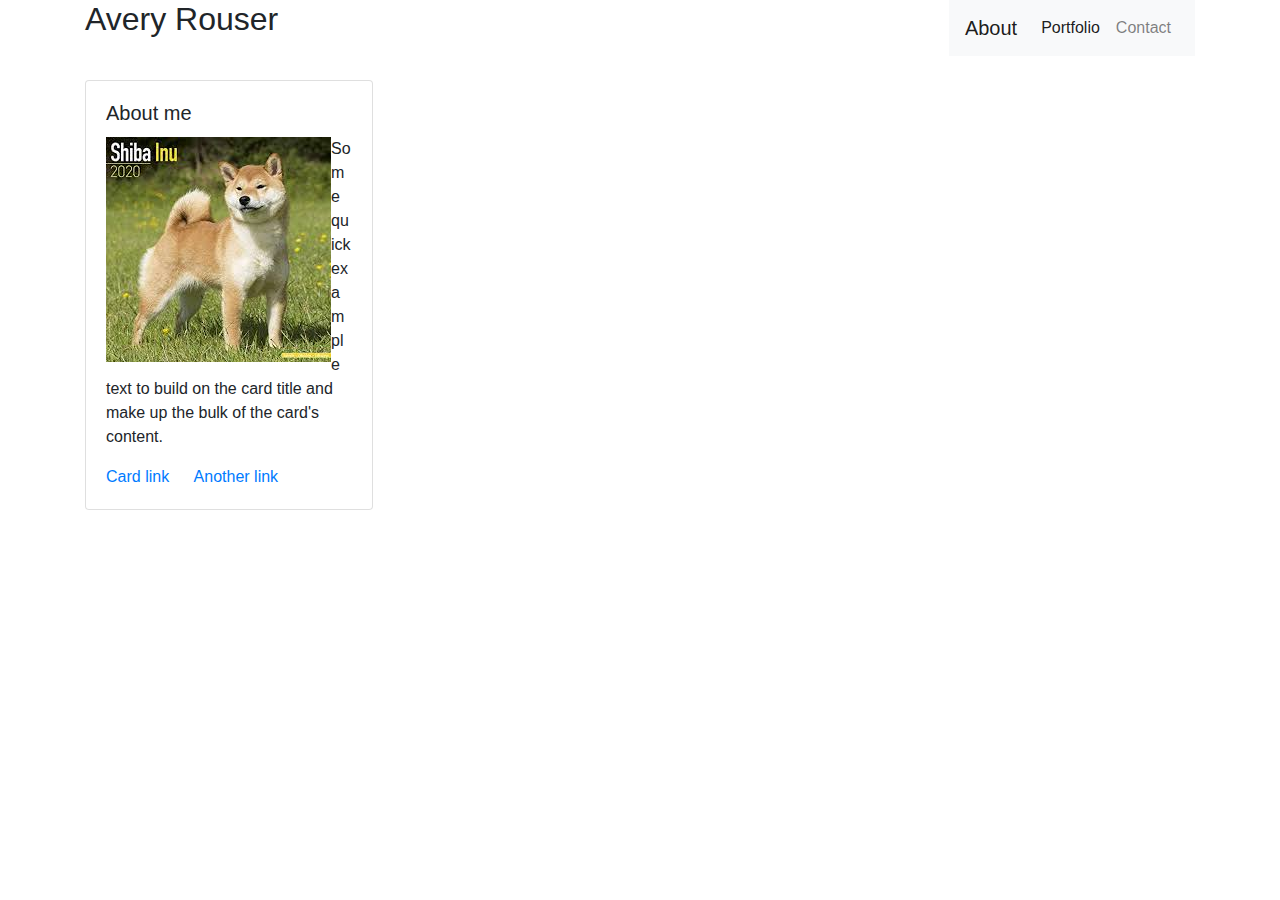
==== contact.html @ bc5c41ba "created header and began work on content box" ====
<!DOCTYPE html>
<html lang="en">
<head>
    <meta charset="UTF-8">
    <link rel="stylesheet" href="assets/contactstyle.css">   
    <link rel="stylesheet" href="https://stackpath.bootstrapcdn.com/bootstrap/4.4.1/css/bootstrap.min.css" integrity="sha384-Vkoo8x4CGsO3+Hhxv8T/Q5PaXtkKtu6ug5TOeNV6gBiFeWPGFN9MuhOf23Q9Ifjh" crossorigin="anonymous">
    <title>Document</title>
</head>
<body>
    <div class="container">
        <div class="row">
            <div class="col-md-3">
                <h2>Avery Rouser</h2>
            </div>
            <div class="col-md-9">
                 <nav class="navbar navbar-expand-lg navbar-light bg-light">
                        <a class="navbar-brand" href="#">About</a>
                        <button class="navbar-toggler" type="button" data-toggle="collapse" data-target="#navbarNavAltMarkup" aria-controls="navbarNavAltMarkup" aria-expanded="false" aria-label="Toggle navigation">
                          <span class="navbar-toggler-icon"></span>
                        </button>
                        <div class="collapse navbar-collapse" id="navbarNavAltMarkup">
                          <div class="navbar-nav">
                            <a class="nav-item nav-link active" href="#">Portfolio <span class="sr-only">(current)</span></a>
                            <a class="nav-item nav-link" href="#">Contact</a>
                          </div>
                        </div>
                      </nav>
            </div>
        </div>
<br>
        <div class="row">
            <div class="col-md-7">
                    <div class="card" style="width: 18rem;">
                            <div class="card-body">
                              <h5 class="card-title">About me</h5>
                              <img src="[data-uri]">
                              <p class="card-text">Some quick example text to build on the card title and make up the bulk of the card's content.</p>
                              <a href="#" class="card-link">Card link</a>
                              <a href="#" class="card-link">Another link</a>
                            </div>
                          </div>
            </div>
        </div>
    </div>
</body>
</html>
---- assets/contactstyle.css ----
.navbar {
    float: right;
}

img {
    float: left;
}

h1 {
    font-size: 18px;
}
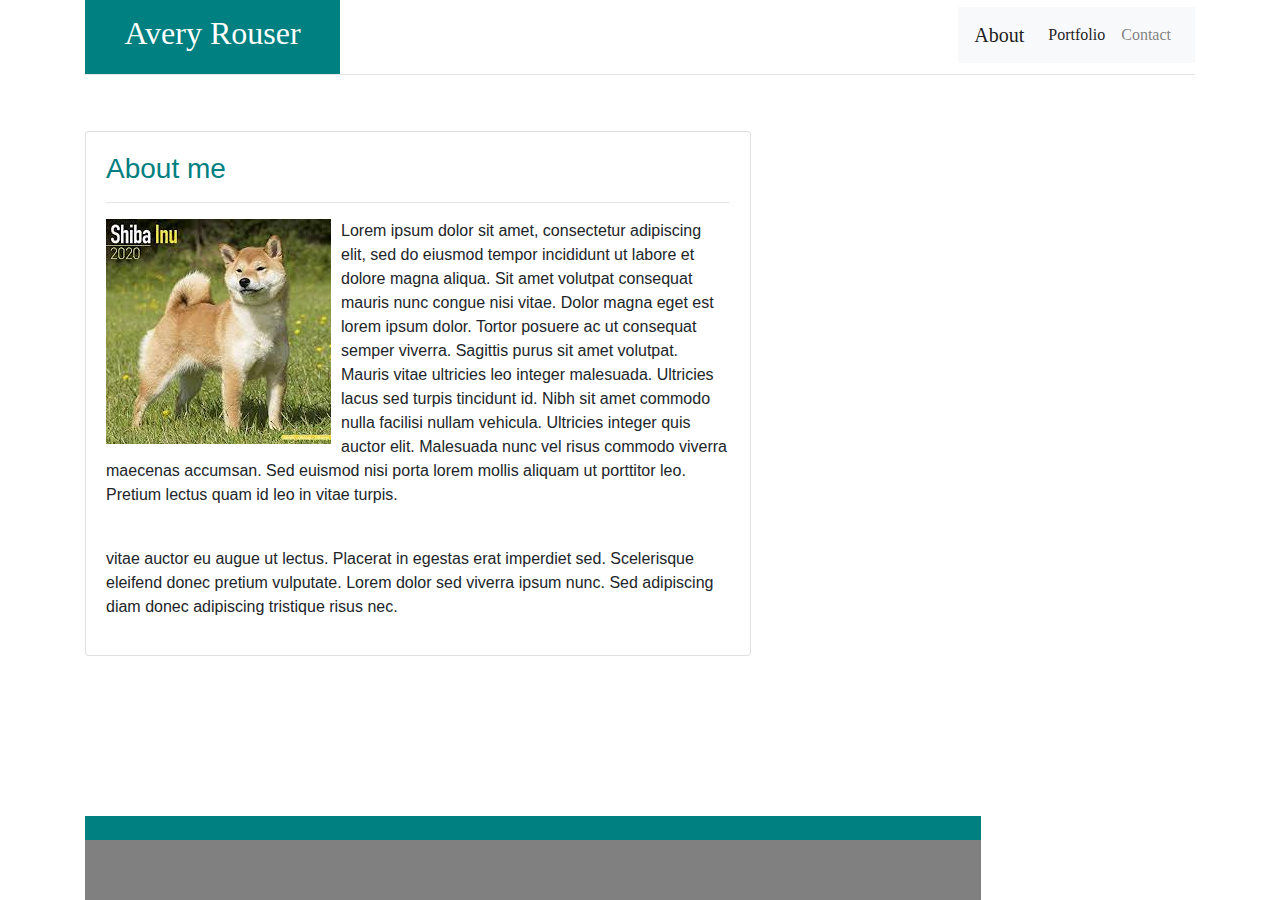
==== commit ac13e542: "rough draft for finished version of about me page" ====
--- a/contact.html
+++ b/contact.html
@@ -8,9 +8,12 @@
 </head>
 <body>
     <div class="container">
+       <div class="header">
         <div class="row">
             <div class="col-md-3">
+              <div class="name">
                 <h2>Avery Rouser</h2>
+              </div>
             </div>
             <div class="col-md-9">
                  <nav class="navbar navbar-expand-lg navbar-light bg-light">
@@ -27,20 +30,34 @@
                       </nav>
             </div>
         </div>
+    </div>    <hr class="hrr">
 <br>
         <div class="row">
-            <div class="col-md-7">
-                    <div class="card" style="width: 18rem;">
+            <div class="col-md-12">
+                    <div class="card" style="width: 60%;">
                             <div class="card-body">
-                              <h5 class="card-title">About me</h5>
+                              <h5 class="card-title5">About me</h5>
+                              <hr>
                               <img src="[data-uri]">
-                              <p class="card-text">Some quick example text to build on the card title and make up the bulk of the card's content.</p>
-                              <a href="#" class="card-link">Card link</a>
-                              <a href="#" class="card-link">Another link</a>
+                              <p>Lorem ipsum dolor sit amet, consectetur adipiscing elit, sed do eiusmod tempor incididunt ut labore et dolore magna aliqua. Sit amet volutpat consequat mauris nunc congue nisi vitae. Dolor magna eget est lorem ipsum dolor. Tortor posuere ac ut consequat semper viverra. Sagittis purus sit amet volutpat. Mauris vitae ultricies leo integer malesuada. Ultricies lacus sed turpis tincidunt id. Nibh sit amet commodo nulla facilisi nullam vehicula. Ultricies integer quis auctor elit. Malesuada nunc vel risus commodo viverra maecenas accumsan. Sed euismod nisi porta lorem mollis aliquam ut porttitor leo. Pretium lectus quam id leo in vitae turpis.</p>
+                                          <br>
+                              <p>vitae auctor eu augue ut lectus. Placerat in egestas erat imperdiet sed. Scelerisque eleifend donec pretium vulputate. Lorem dolor sed viverra ipsum nunc. Sed adipiscing diam donec adipiscing tristique risus nec.</p>
                             </div>
                           </div>
             </div>
         </div>
+        
+        <div class="card5">
+         <div class="row">
+          <div class="col-md-12">
+          <h5 class="card-header1">i</h5>
+          <div class="card-body1">
+            <h5 class="card-title">i</h5>
+            <p class="card-text">i</p>
+          </div>
+          </div> 
+          </div>
+        </div>
     </div>
 </body>
 </html>--- a/assets/contactstyle.css
+++ b/assets/contactstyle.css
@@ -1,11 +1,56 @@
 .navbar {
     float: right;
+    font-family: Georgia, 'Times New Roman', Times, serif;
+    position: relative; top: 7px;
+    font-size: 16px;
+    font-weight: normal;
+    color: black;
 }
 
 img {
     float: left;
+    padding: 0px 10px 0px 0px;
 }
 
 h1 {
     font-size: 18px;
-}+}
+
+.card-header1 {
+    background-color: teal;
+    margin-bottom: 0px;
+    color: teal;
+}
+
+.card-body1 {
+    background-color: gray;
+    color: gray;
+}
+
+.name {
+    background-color: teal;
+    text-align: center;
+    padding: 14px 0px 14px 0px;
+    color: white;
+    position: relative;
+    top: 0px;
+    font-family: Georgia, 'Times New Roman', Times, serif;
+    
+}
+
+.hrr {
+    position: relative;
+    top: -16px;
+}
+
+.card5 {
+    position: fixed;
+    bottom: 0px;
+    width: 70%
+    ;
+}
+
+.card-title5 {
+    color: teal;
+    font-size: 28px;
+}
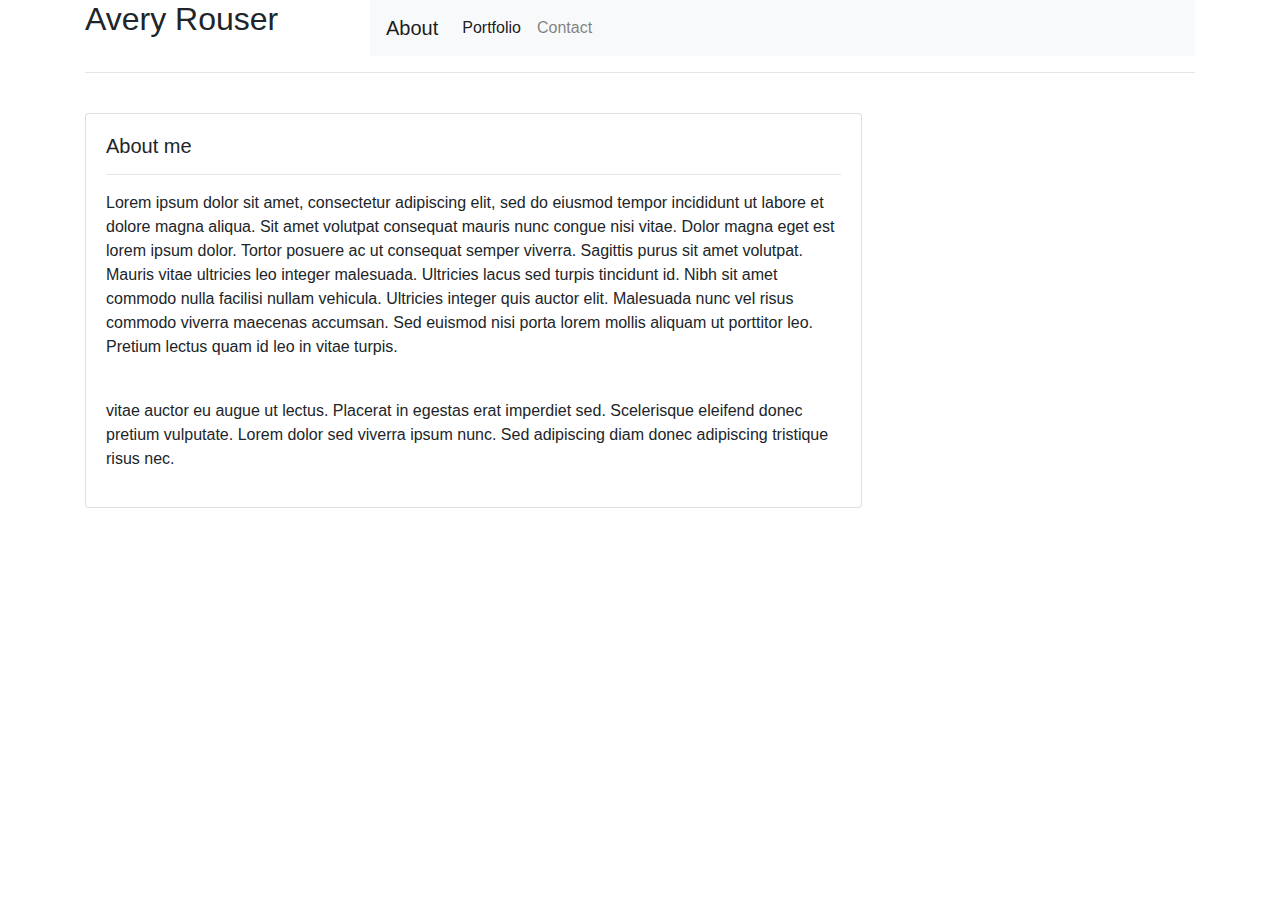
==== commit d3775707: "inserting the base html code copied from my index.html file." ====
--- a/contact.html
+++ b/contact.html
@@ -2,62 +2,47 @@
 <html lang="en">
 <head>
     <meta charset="UTF-8">
-    <link rel="stylesheet" href="assets/contactstyle.css">   
     <link rel="stylesheet" href="https://stackpath.bootstrapcdn.com/bootstrap/4.4.1/css/bootstrap.min.css" integrity="sha384-Vkoo8x4CGsO3+Hhxv8T/Q5PaXtkKtu6ug5TOeNV6gBiFeWPGFN9MuhOf23Q9Ifjh" crossorigin="anonymous">
     <title>Document</title>
 </head>
 <body>
-    <div class="container">
-       <div class="header">
-        <div class="row">
-            <div class="col-md-3">
-              <div class="name">
-                <h2>Avery Rouser</h2>
-              </div>
+        <div class="container">
+                <div class="header">
+                 <div class="row">
+                     <div class="col-md-3">
+                       <div class="name">
+                         <h2>Avery Rouser</h2>
+                       </div>
+                     </div>
+                     <div class="col-md-9">
+                          <nav class="navbar navbar-expand-lg navbar-light bg-light">
+                                 <a class="navbar-brand" href="#">About</a>
+                                 <button class="navbar-toggler" type="button" data-toggle="collapse" data-target="#navbarNavAltMarkup" aria-controls="navbarNavAltMarkup" aria-expanded="false" aria-label="Toggle navigation">
+                                   <span class="navbar-toggler-icon"></span>
+                                 </button>
+                                 <div class="collapse navbar-collapse" id="navbarNavAltMarkup">
+                                   <div class="navbar-nav">
+                                     <a class="nav-item nav-link active" href="#">Portfolio <span class="sr-only">(current)</span></a>
+                                     <a class="nav-item nav-link" href="#">Contact</a>
+                                   </div>
+                                 </div>
+                               </nav>
+                     </div>
+                 </div>
+             </div>    <hr class="hrr">
+         <br>
+         <div class="row">
+                <div class="col-md-12">
+                        <div class="card" style="width: 70%;">
+                                <div class="card-body">
+                                  <h5 class="card-title5">About me</h5>
+                                  <hr>
+                                  <p>Lorem ipsum dolor sit amet, consectetur adipiscing elit, sed do eiusmod tempor incididunt ut labore et dolore magna aliqua. Sit amet volutpat consequat mauris nunc congue nisi vitae. Dolor magna eget est lorem ipsum dolor. Tortor posuere ac ut consequat semper viverra. Sagittis purus sit amet volutpat. Mauris vitae ultricies leo integer malesuada. Ultricies lacus sed turpis tincidunt id. Nibh sit amet commodo nulla facilisi nullam vehicula. Ultricies integer quis auctor elit. Malesuada nunc vel risus commodo viverra maecenas accumsan. Sed euismod nisi porta lorem mollis aliquam ut porttitor leo. Pretium lectus quam id leo in vitae turpis.</p>
+                                              <br>
+                                  <p>vitae auctor eu augue ut lectus. Placerat in egestas erat imperdiet sed. Scelerisque eleifend donec pretium vulputate. Lorem dolor sed viverra ipsum nunc. Sed adipiscing diam donec adipiscing tristique risus nec.</p>
+                                </div>
+                              </div>
+                </div>
             </div>
-            <div class="col-md-9">
-                 <nav class="navbar navbar-expand-lg navbar-light bg-light">
-                        <a class="navbar-brand" href="#">About</a>
-                        <button class="navbar-toggler" type="button" data-toggle="collapse" data-target="#navbarNavAltMarkup" aria-controls="navbarNavAltMarkup" aria-expanded="false" aria-label="Toggle navigation">
-                          <span class="navbar-toggler-icon"></span>
-                        </button>
-                        <div class="collapse navbar-collapse" id="navbarNavAltMarkup">
-                          <div class="navbar-nav">
-                            <a class="nav-item nav-link active" href="#">Portfolio <span class="sr-only">(current)</span></a>
-                            <a class="nav-item nav-link" href="#">Contact</a>
-                          </div>
-                        </div>
-                      </nav>
-            </div>
-        </div>
-    </div>    <hr class="hrr">
-<br>
-        <div class="row">
-            <div class="col-md-12">
-                    <div class="card" style="width: 60%;">
-                            <div class="card-body">
-                              <h5 class="card-title5">About me</h5>
-                              <hr>
-                              <img src="[data-uri]">
-                              <p>Lorem ipsum dolor sit amet, consectetur adipiscing elit, sed do eiusmod tempor incididunt ut labore et dolore magna aliqua. Sit amet volutpat consequat mauris nunc congue nisi vitae. Dolor magna eget est lorem ipsum dolor. Tortor posuere ac ut consequat semper viverra. Sagittis purus sit amet volutpat. Mauris vitae ultricies leo integer malesuada. Ultricies lacus sed turpis tincidunt id. Nibh sit amet commodo nulla facilisi nullam vehicula. Ultricies integer quis auctor elit. Malesuada nunc vel risus commodo viverra maecenas accumsan. Sed euismod nisi porta lorem mollis aliquam ut porttitor leo. Pretium lectus quam id leo in vitae turpis.</p>
-                                          <br>
-                              <p>vitae auctor eu augue ut lectus. Placerat in egestas erat imperdiet sed. Scelerisque eleifend donec pretium vulputate. Lorem dolor sed viverra ipsum nunc. Sed adipiscing diam donec adipiscing tristique risus nec.</p>
-                            </div>
-                          </div>
-            </div>
-        </div>
-        
-        <div class="card5">
-         <div class="row">
-          <div class="col-md-12">
-          <h5 class="card-header1">i</h5>
-          <div class="card-body1">
-            <h5 class="card-title">i</h5>
-            <p class="card-text">i</p>
-          </div>
-          </div> 
-          </div>
-        </div>
-    </div>
 </body>
 </html>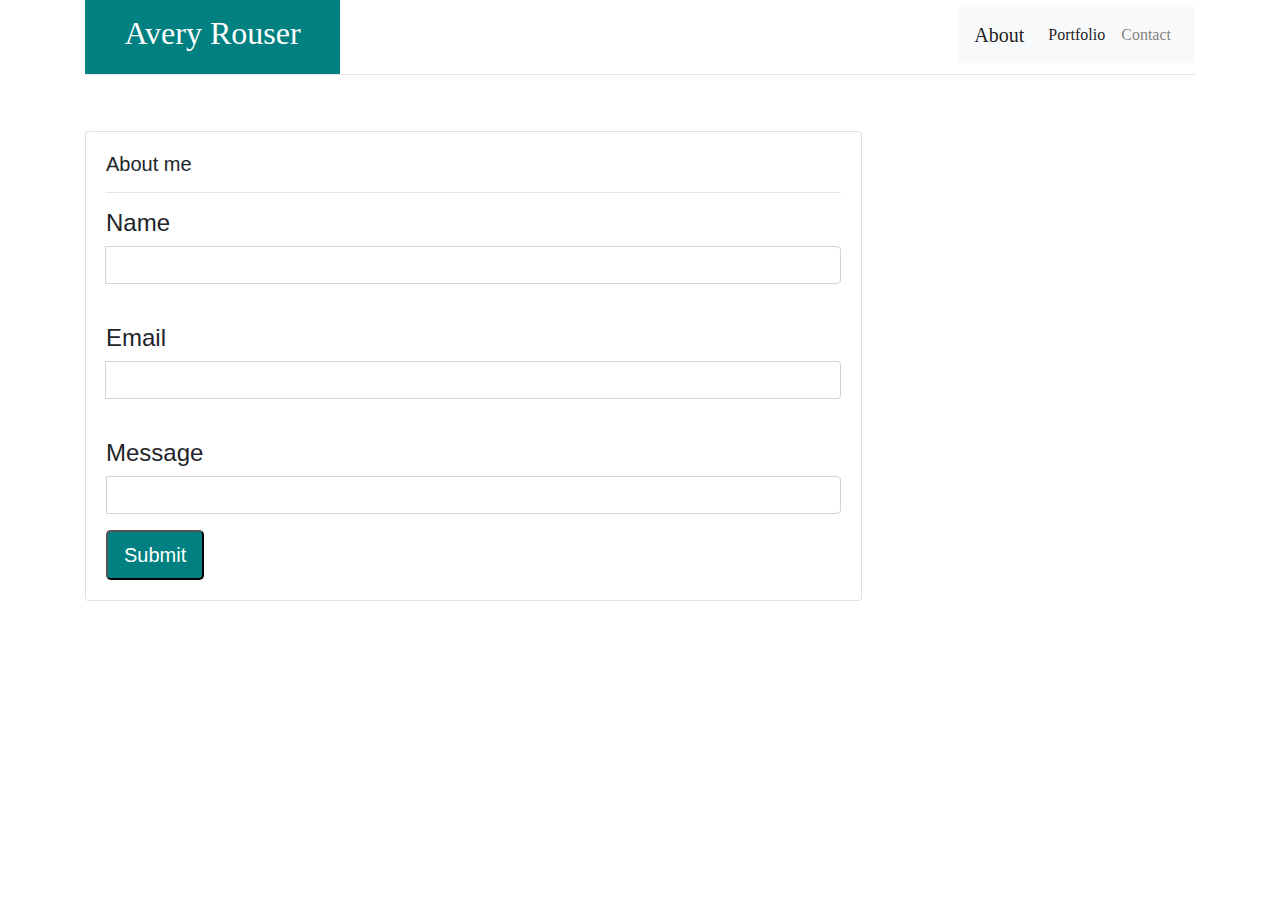
==== commit 28feb1d4: "formatted my page with boostrap, changed the text and picture in the center box to input groups and " ====
--- a/contact.html
+++ b/contact.html
@@ -2,6 +2,7 @@
 <html lang="en">
 <head>
     <meta charset="UTF-8">
+    <link rel="stylesheet" href="assets\contactstyle.css">
     <link rel="stylesheet" href="https://stackpath.bootstrapcdn.com/bootstrap/4.4.1/css/bootstrap.min.css" integrity="sha384-Vkoo8x4CGsO3+Hhxv8T/Q5PaXtkKtu6ug5TOeNV6gBiFeWPGFN9MuhOf23Q9Ifjh" crossorigin="anonymous">
     <title>Document</title>
 </head>
@@ -37,9 +38,27 @@
                                 <div class="card-body">
                                   <h5 class="card-title5">About me</h5>
                                   <hr>
-                                  <p>Lorem ipsum dolor sit amet, consectetur adipiscing elit, sed do eiusmod tempor incididunt ut labore et dolore magna aliqua. Sit amet volutpat consequat mauris nunc congue nisi vitae. Dolor magna eget est lorem ipsum dolor. Tortor posuere ac ut consequat semper viverra. Sagittis purus sit amet volutpat. Mauris vitae ultricies leo integer malesuada. Ultricies lacus sed turpis tincidunt id. Nibh sit amet commodo nulla facilisi nullam vehicula. Ultricies integer quis auctor elit. Malesuada nunc vel risus commodo viverra maecenas accumsan. Sed euismod nisi porta lorem mollis aliquam ut porttitor leo. Pretium lectus quam id leo in vitae turpis.</p>
+                                  <h4>Name</h4>
+                                  <div class="input-group mb-3">
+                                        <div class="input-group-prepend">
+                                        </div>
+                                        <input type="text" class="form-control" aria-label="Sizing example input" aria-describedby="inputGroup-sizing-default">
+                                      </div>
                                               <br>
-                                  <p>vitae auctor eu augue ut lectus. Placerat in egestas erat imperdiet sed. Scelerisque eleifend donec pretium vulputate. Lorem dolor sed viverra ipsum nunc. Sed adipiscing diam donec adipiscing tristique risus nec.</p>
+                                  <h4>Email</h4>
+                                  <div class="input-group mb-3">
+                                        <div class="input-group-prepend">                                  
+                                        </div>
+                                        <input type="text" class="form-control" aria-label="Sizing example input" aria-describedby="inputGroup-sizing-default">
+                                      </div>
+                                      <br>
+                                  <h4>Message</h4>
+                                  <div class="input-group mb-3">
+                                      <div class="inputgroupprepends">
+                                      </div>
+                                        <input type="text" class="form-control" aria-label="Sizing example input" aria-describedby="inputGroup-sizing-default"> 
+                                  </div>
+                                  <button type="button" class="button btn-lg">Submit</button>
                                 </div>
                               </div>
                 </div>
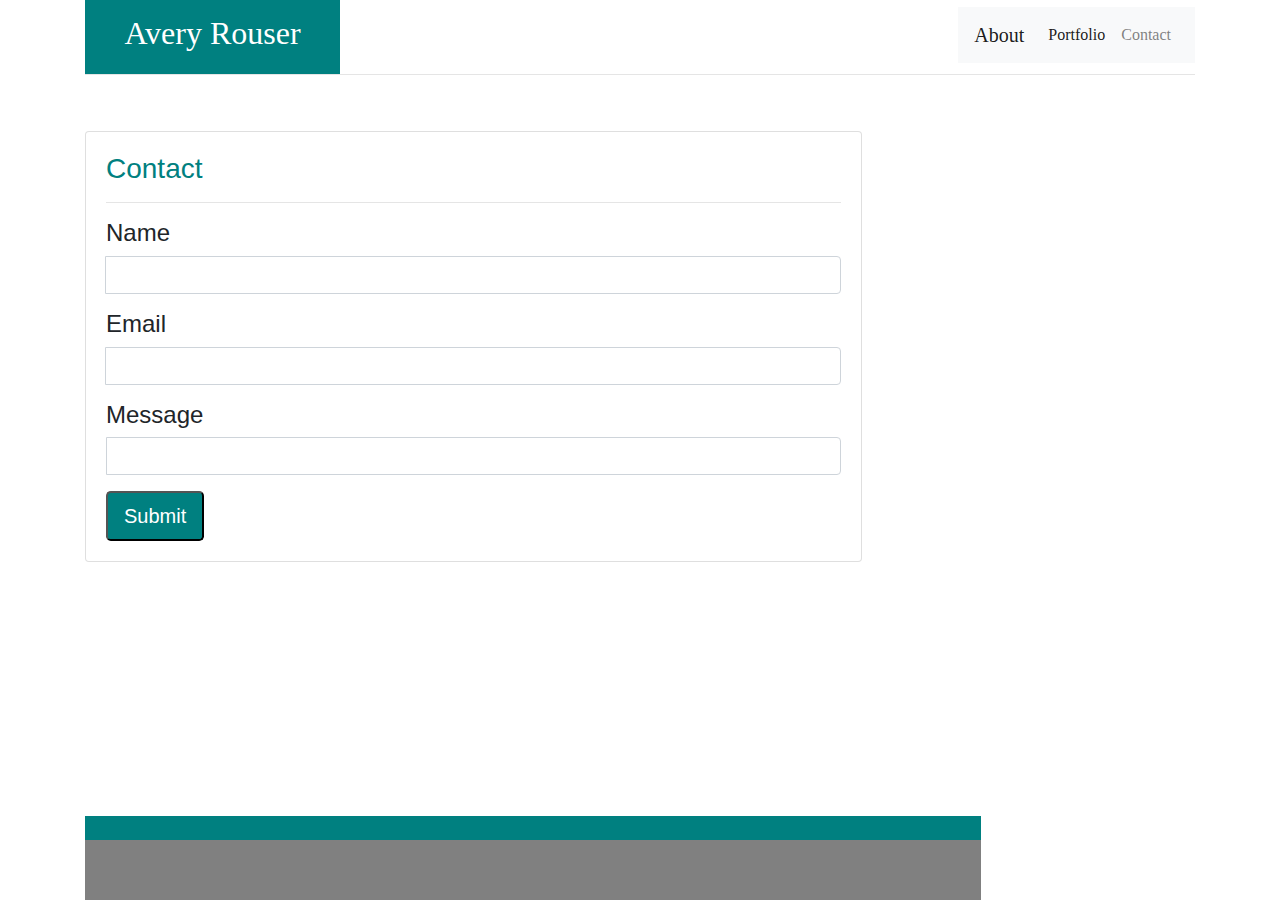
==== commit 285f14b0: "removed extra space between input groups, and added both peices of my footer." ====
--- a/contact.html
+++ b/contact.html
@@ -36,7 +36,7 @@
                 <div class="col-md-12">
                         <div class="card" style="width: 70%;">
                                 <div class="card-body">
-                                  <h5 class="card-title5">About me</h5>
+                                  <h5 class="card-title5">Contact</h5>
                                   <hr>
                                   <h4>Name</h4>
                                   <div class="input-group mb-3">
@@ -44,14 +44,14 @@
                                         </div>
                                         <input type="text" class="form-control" aria-label="Sizing example input" aria-describedby="inputGroup-sizing-default">
                                       </div>
-                                              <br>
+                                              
                                   <h4>Email</h4>
                                   <div class="input-group mb-3">
                                         <div class="input-group-prepend">                                  
                                         </div>
                                         <input type="text" class="form-control" aria-label="Sizing example input" aria-describedby="inputGroup-sizing-default">
                                       </div>
-                                      <br>
+                                      
                                   <h4>Message</h4>
                                   <div class="input-group mb-3">
                                       <div class="inputgroupprepends">
@@ -63,5 +63,18 @@
                               </div>
                 </div>
             </div>
+          
+            <div class="card5">
+                    <div class="row">
+                     <div class="col-md-12">
+                     <h5 class="card-header1">i</h5>
+                     <div class="card-body1">
+                       <h5 class="card-title">i</h5>
+                       <p class="card-text">i</p>
+                     </div>
+                     </div> 
+                     </div>
+                   </div>
+               </div>
 </body>
 </html>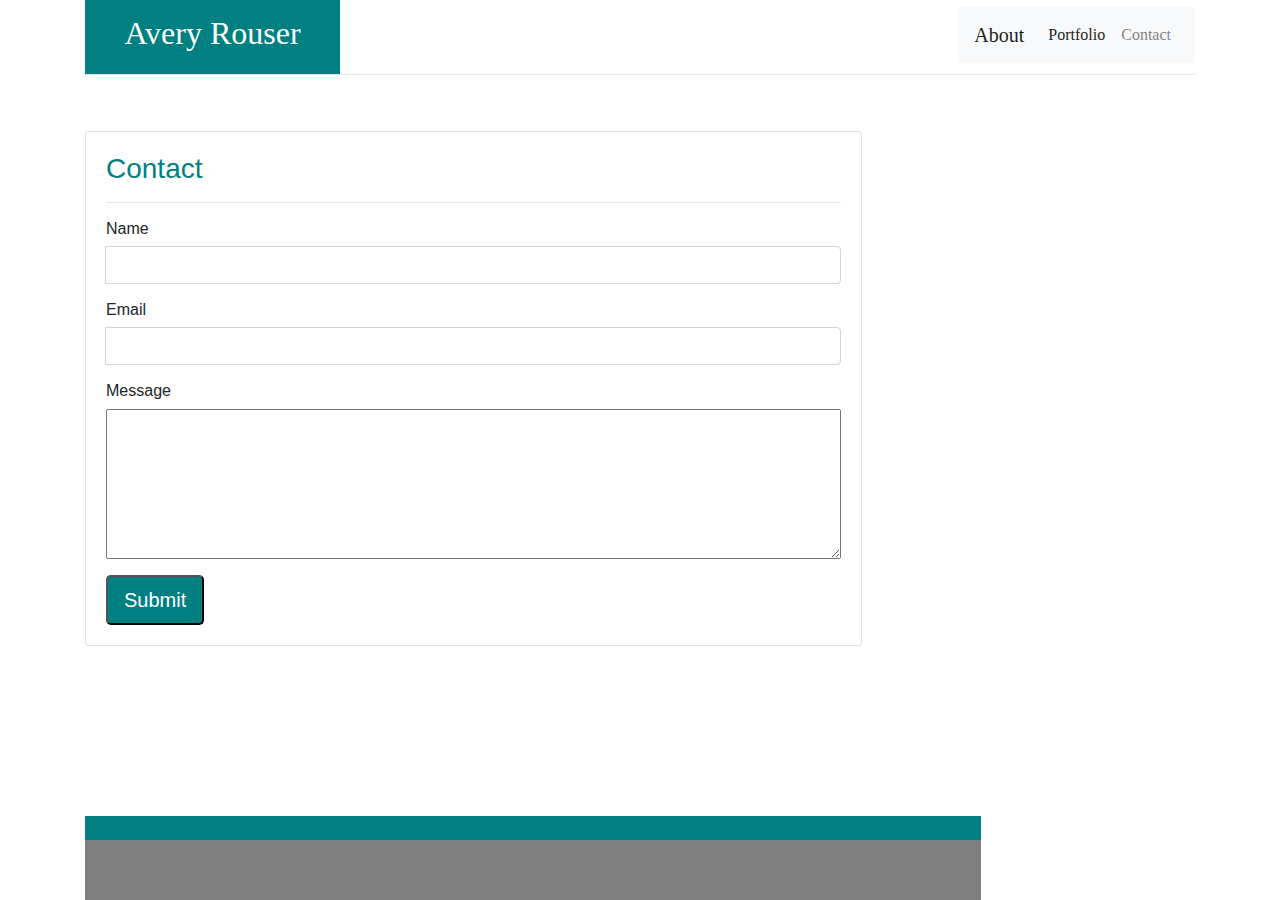
==== commit 404716ca: "put the finishing touches on my code. lowered the size of the headers above the input groups, and ch" ====
--- a/contact.html
+++ b/contact.html
@@ -38,26 +38,26 @@
                                 <div class="card-body">
                                   <h5 class="card-title5">Contact</h5>
                                   <hr>
-                                  <h4>Name</h4>
+                                  <h6>Name</h6>
                                   <div class="input-group mb-3">
                                         <div class="input-group-prepend">
                                         </div>
                                         <input type="text" class="form-control" aria-label="Sizing example input" aria-describedby="inputGroup-sizing-default">
                                       </div>
                                               
-                                  <h4>Email</h4>
+                                  <h6>Email</h6>
                                   <div class="input-group mb-3">
                                         <div class="input-group-prepend">                                  
                                         </div>
                                         <input type="text" class="form-control" aria-label="Sizing example input" aria-describedby="inputGroup-sizing-default">
                                       </div>
                                       
-                                  <h4>Message</h4>
+                                  <h6>Message</h6>
                                   <div class="input-group mb-3">
-                                      <div class="inputgroupprepends">
+                                        <div class="input-group-prepend">
                                       </div>
-                                        <input type="text" class="form-control" aria-label="Sizing example input" aria-describedby="inputGroup-sizing-default"> 
-                                  </div>
+                                        <textarea type="text" rows="6" cols="300px"> </textarea>
+                                   </div>
                                   <button type="button" class="button btn-lg">Submit</button>
                                 </div>
                               </div>
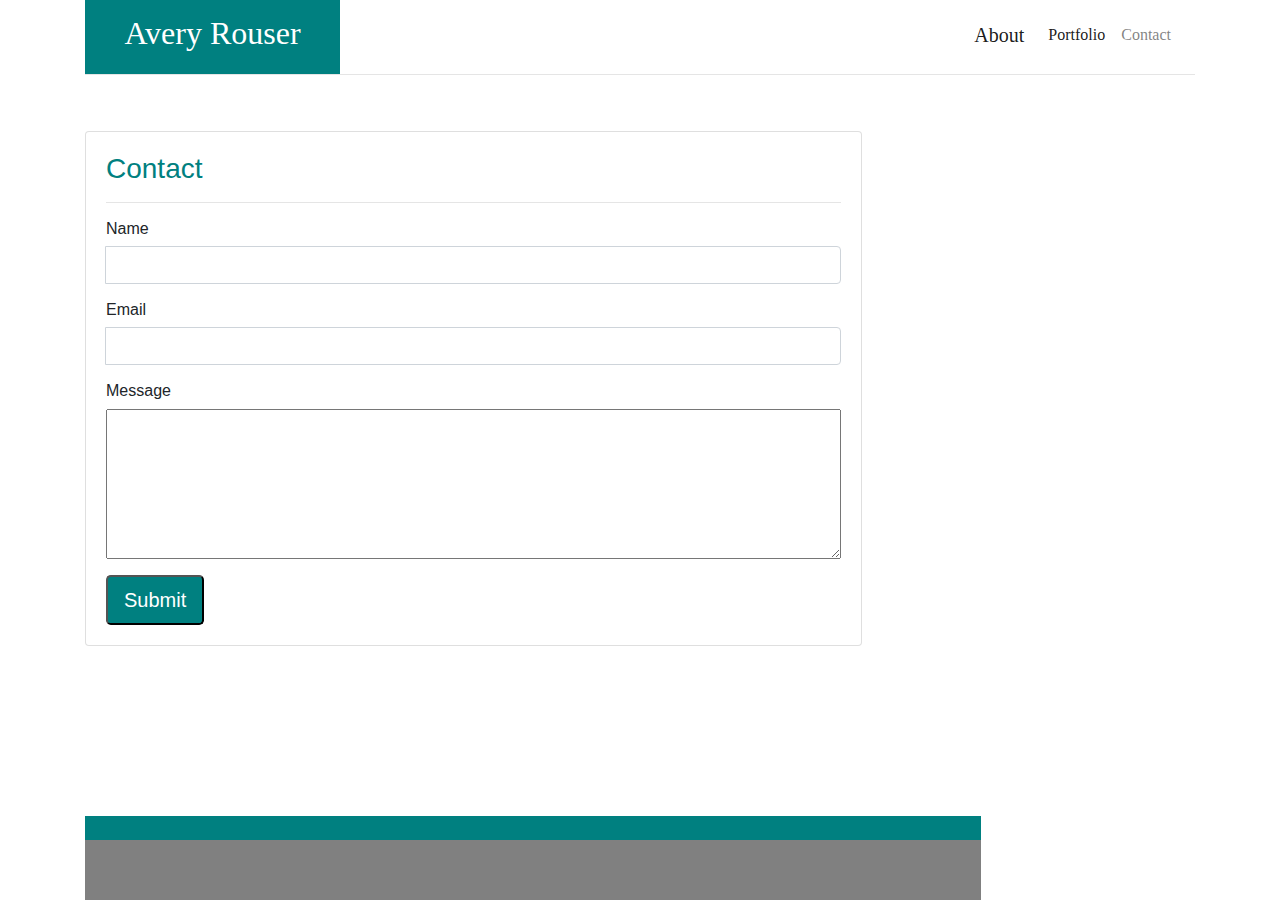
==== commit 66fe6c2f: "created the basic outline for my portfolio page." ====
--- a/contact.html
+++ b/contact.html
@@ -16,7 +16,7 @@
                        </div>
                      </div>
                      <div class="col-md-9">
-                          <nav class="navbar navbar-expand-lg navbar-light bg-light">
+                          <nav class="navbar navbar-expand-lg navbar-light">
                                  <a class="navbar-brand" href="#">About</a>
                                  <button class="navbar-toggler" type="button" data-toggle="collapse" data-target="#navbarNavAltMarkup" aria-controls="navbarNavAltMarkup" aria-expanded="false" aria-label="Toggle navigation">
                                    <span class="navbar-toggler-icon"></span>
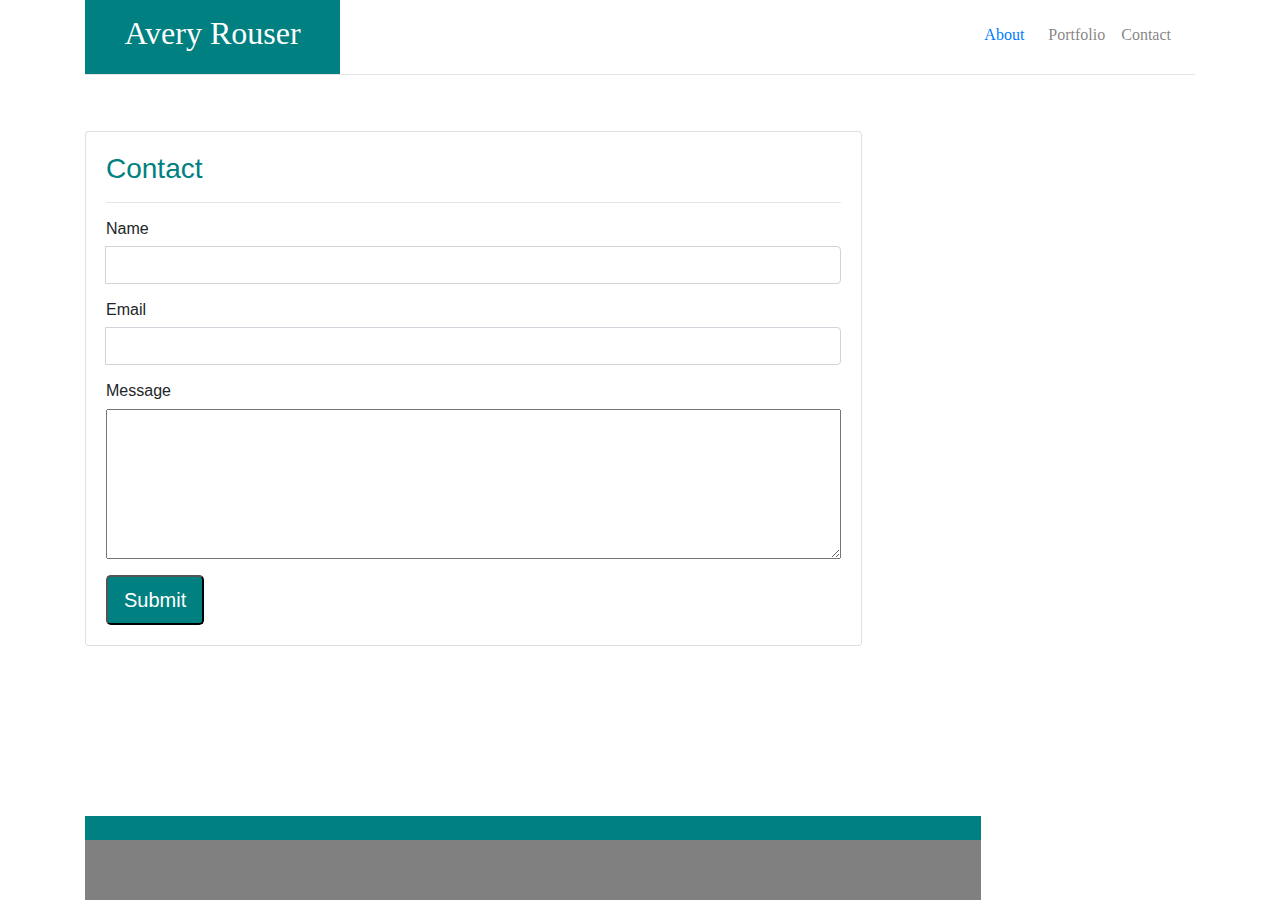
==== commit 36e1b5ee: "made my navbar links responsive." ====
--- a/contact.html
+++ b/contact.html
@@ -2,6 +2,7 @@
 <html lang="en">
 <head>
     <meta charset="UTF-8">
+    <link rel="stylesheet" href="C:\Users\Avery\codingbootcamp/resetCSS.css">
     <link rel="stylesheet" href="assets\contactstyle.css">
     <link rel="stylesheet" href="https://stackpath.bootstrapcdn.com/bootstrap/4.4.1/css/bootstrap.min.css" integrity="sha384-Vkoo8x4CGsO3+Hhxv8T/Q5PaXtkKtu6ug5TOeNV6gBiFeWPGFN9MuhOf23Q9Ifjh" crossorigin="anonymous">
     <title>Document</title>
@@ -17,14 +18,14 @@
                      </div>
                      <div class="col-md-9">
                           <nav class="navbar navbar-expand-lg navbar-light">
-                                 <a class="navbar-brand" href="#">About</a>
+                                 <a class="nav-link" href="index.html">About</a>
                                  <button class="navbar-toggler" type="button" data-toggle="collapse" data-target="#navbarNavAltMarkup" aria-controls="navbarNavAltMarkup" aria-expanded="false" aria-label="Toggle navigation">
                                    <span class="navbar-toggler-icon"></span>
                                  </button>
                                  <div class="collapse navbar-collapse" id="navbarNavAltMarkup">
                                    <div class="navbar-nav">
-                                     <a class="nav-item nav-link active" href="#">Portfolio <span class="sr-only">(current)</span></a>
-                                     <a class="nav-item nav-link" href="#">Contact</a>
+                                     <a class="nav-link" href="portfolio.html">Portfolio <span class="sr-only">(current)</span></a>
+                                     <a class="nav-link" href="contact.html">Contact</a>
                                    </div>
                                  </div>
                                </nav>
